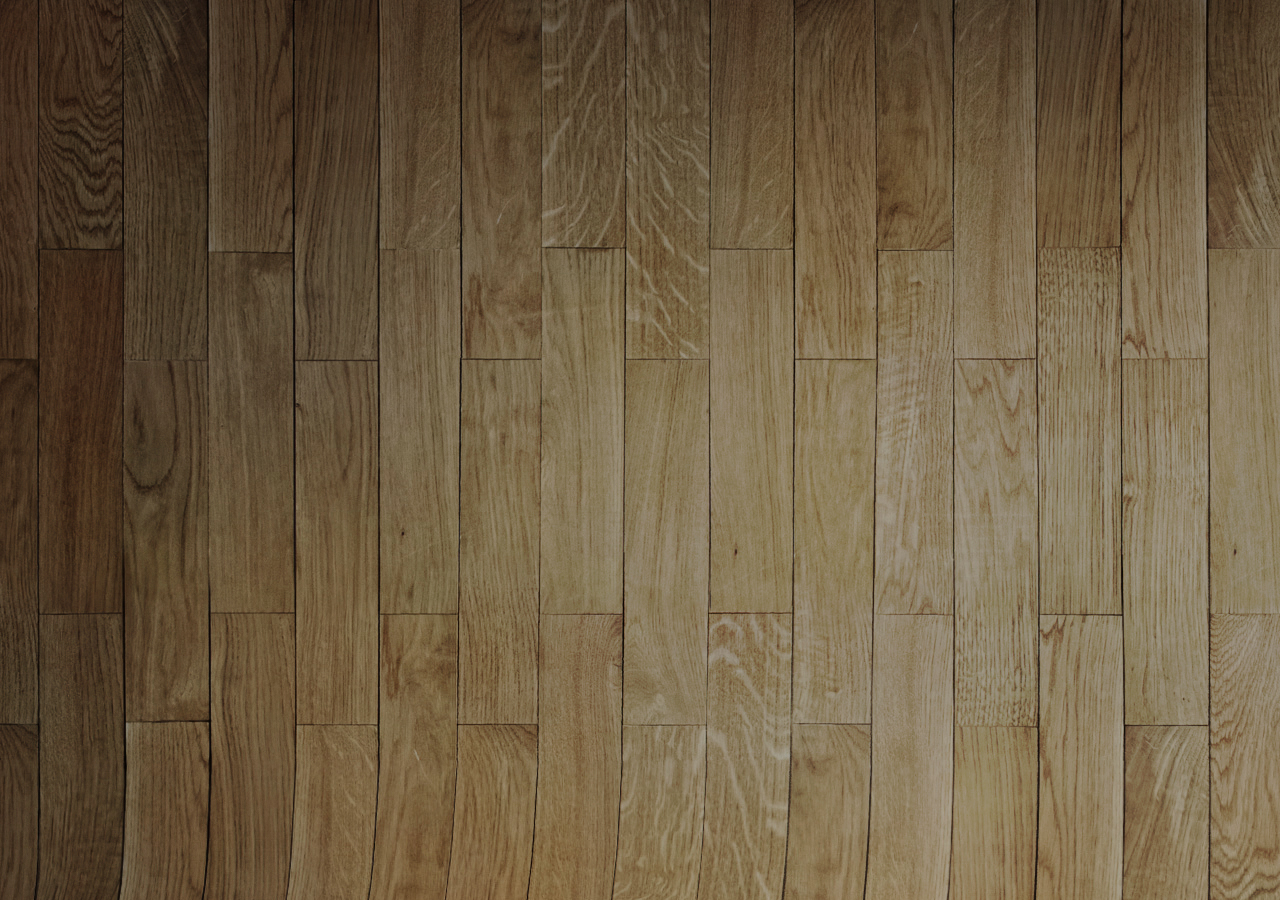
==== index.html @ d5984767 "redes sociais" ====
<!DOCTYPE html>
<html lang="pt-br">
<head>
    <meta charset="UTF-8">
    <meta http-equiv="X-UA-Compatible" content="IE=edge">
    <meta name="viewport" content="width=device-width, initial-scale=1.0">

    <link rel="shortcut icon" href="pacote-d013/favicon.ico" type="image/x-icon">
    <link rel="stylesheet" href="estilos/style.css">
    <title>Document</title>
</head>
<body>
    
</body>
</html>
---- estilos/style.css ----
body{
    background-image: url("../pacote-d013/imagens/fundo-madeira.jpg");
}
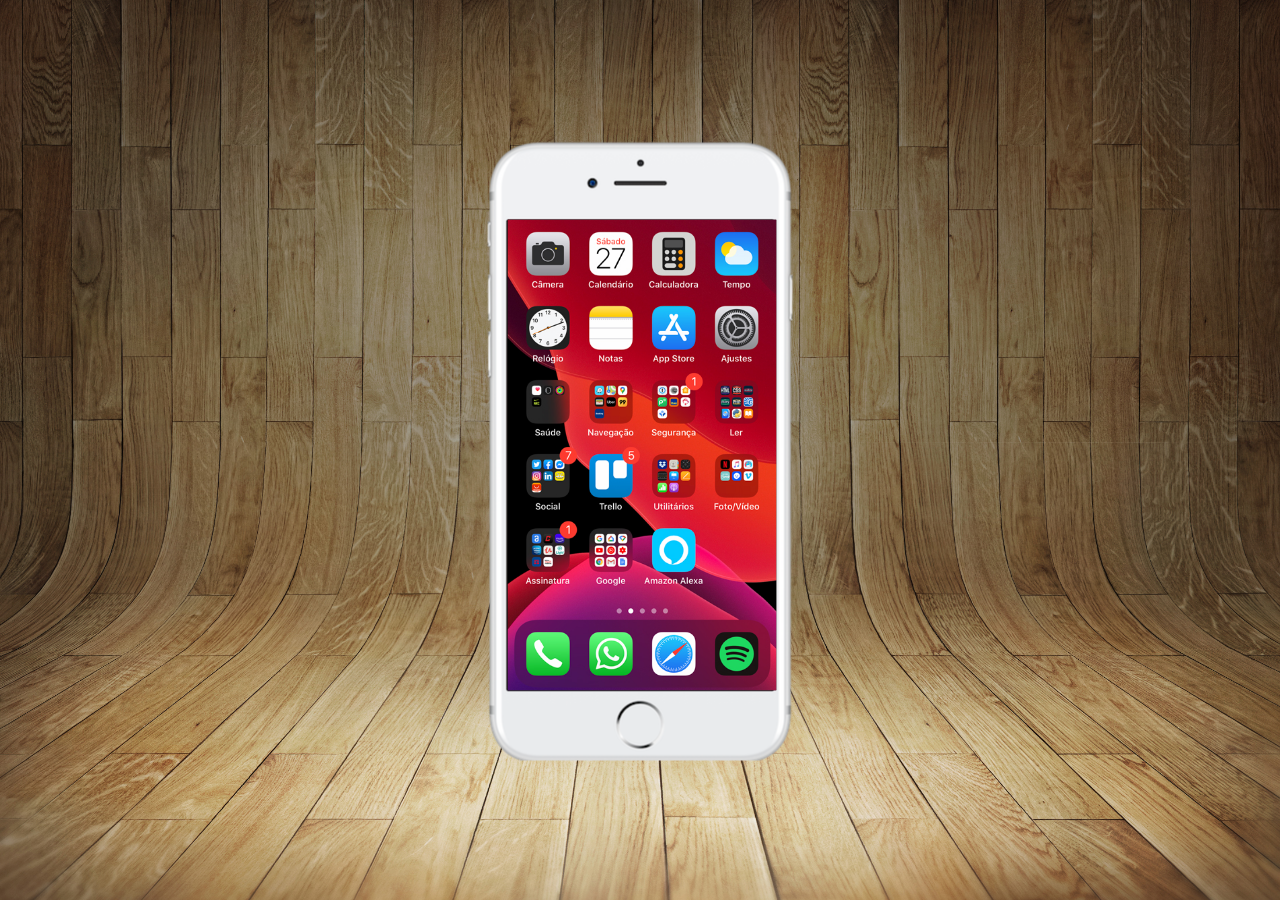
==== commit 86bdd809: "mudando tudo" ====
--- a/index.html
+++ b/index.html
@@ -5,11 +5,21 @@
     <meta http-equiv="X-UA-Compatible" content="IE=edge">
     <meta name="viewport" content="width=device-width, initial-scale=1.0">
 
-    <link rel="shortcut icon" href="pacote-d013/favicon.ico" type="image/x-icon">
+    <link rel="shortcut icon" href="imagens/favicon.ico" type="image/x-icon">
     <link rel="stylesheet" href="estilos/style.css">
     <title>Document</title>
 </head>
 <body>
+
+
+    <main>
+        <section id="celular">
+            <iframe src="room.html" frameborder="0" name="tela" id="tela"></iframe>
+
+        <section id="sociais">
+
+        </section>
+    </main>
     
 </body>
 </html>--- a/estilos/style.css
+++ b/estilos/style.css
@@ -1,3 +1,42 @@
+*{
+    margin: 0px;
+    padding: 0px;
+    font-family: Arial, Helvetica, sans-serif;
+}
+
+html, body{
+    height: 100vh;
+    width: 100vw;
+    background: black;
+}
+
 body{
-    background-image: url("../pacote-d013/imagens/fundo-madeira.jpg");
+    background: url('../imagens/fundo-madeira.jpg') no-repeat top center;
+    background-size: cover;
+
+}
+
+main{
+    position: relative;
+    height: 100vh;
+    
+}
+
+section#celular{
+    position: absolute;
+    top: 50%;
+    left: 50%;
+    transform: translate(-50%, -50%);
+    background: url('../imagens/frame-iphone.png') no-repeat;
+    height: 621px;
+    width: 311px;
+}
+
+iframe#tela{
+    position: relative;
+    top: 80px;
+    left: 23px;
+    width: 269px;
+    height: 471px;
+    
 }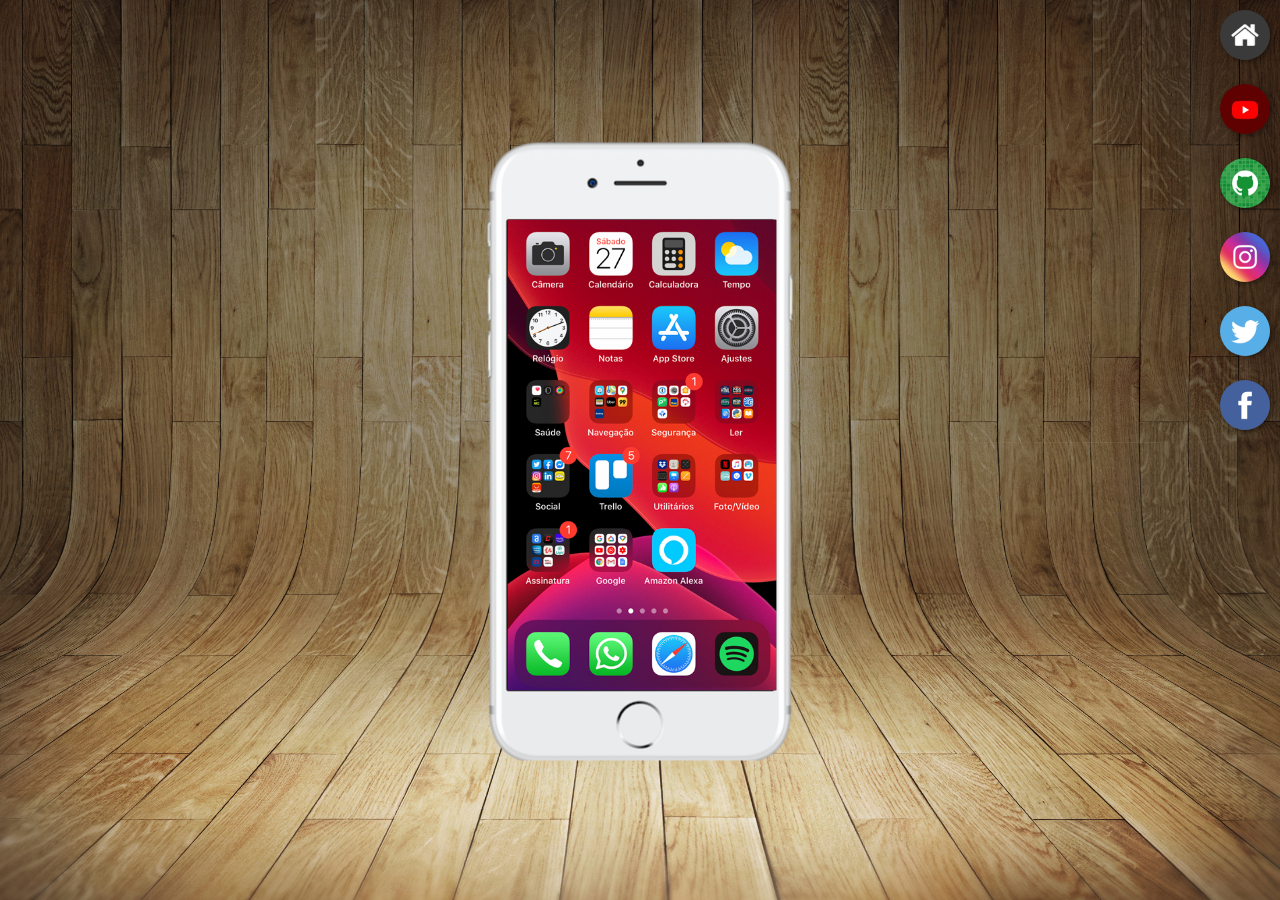
==== commit 26ecdc2b: "telas" ====
--- a/index.html
+++ b/index.html
@@ -14,11 +14,20 @@
 
     <main>
         <section id="celular">
-            <iframe src="room.html" frameborder="0" name="tela" id="tela"></iframe>
+            <iframe src="room.html" frameborder="0" name="tela" id="tela">
+                seu navegador nao e compativel
+            </iframe>
+         </section>   
 
-        <section id="sociais">
-
-        </section>
+        
+            <div id="social">
+                <a href="room.html" target="tela"><img src="imagens/logo-home.jpg" alt=""> </a><br>
+                <a href="tela-youtube.html" target="tela"> <img src="imagens/logo-youtube.jpg" alt=""></a><br>
+                <a href="tela-github.html" target="tela"><img src="imagens/logo-github.jpg" alt=""></a><br>
+                <a href="tela-instagram.html" target="tela"><img src="imagens/logo-instagram.jpg" alt=""></a><br>
+                <a href="tela-twitter.html" target="tela"><img src="imagens/logo-twitter.jpg" alt=""></a><br>
+                <a href="tela-facebook.html" target="tela"><img src="imagens/logo-facebook.jpg" alt=""></a><br>
+            </div>
     </main>
     
 </body>
--- a/estilos/style.css
+++ b/estilos/style.css
@@ -39,4 +39,24 @@
     width: 269px;
     height: 471px;
     
+}
+
+#social{
+    text-align: right;
+}
+
+#social img{
+    width: 50px;
+    margin: 10px;
+    border-radius: 50%;
+    box-shadow: 2px 2px 5px rgba(0, 0, 0, 0.411);
+    box-sizing: border-box;
+}
+
+#social img:hover{
+    border: 2px solid rgba(255, 255, 255, 0.603);
+    transform: translate(-3px,-3px);
+    box-shadow: 5px 5px 10px rgba(0, 0, 0, 0.616);
+    transition: transform .5s, border 1s;
+
 }